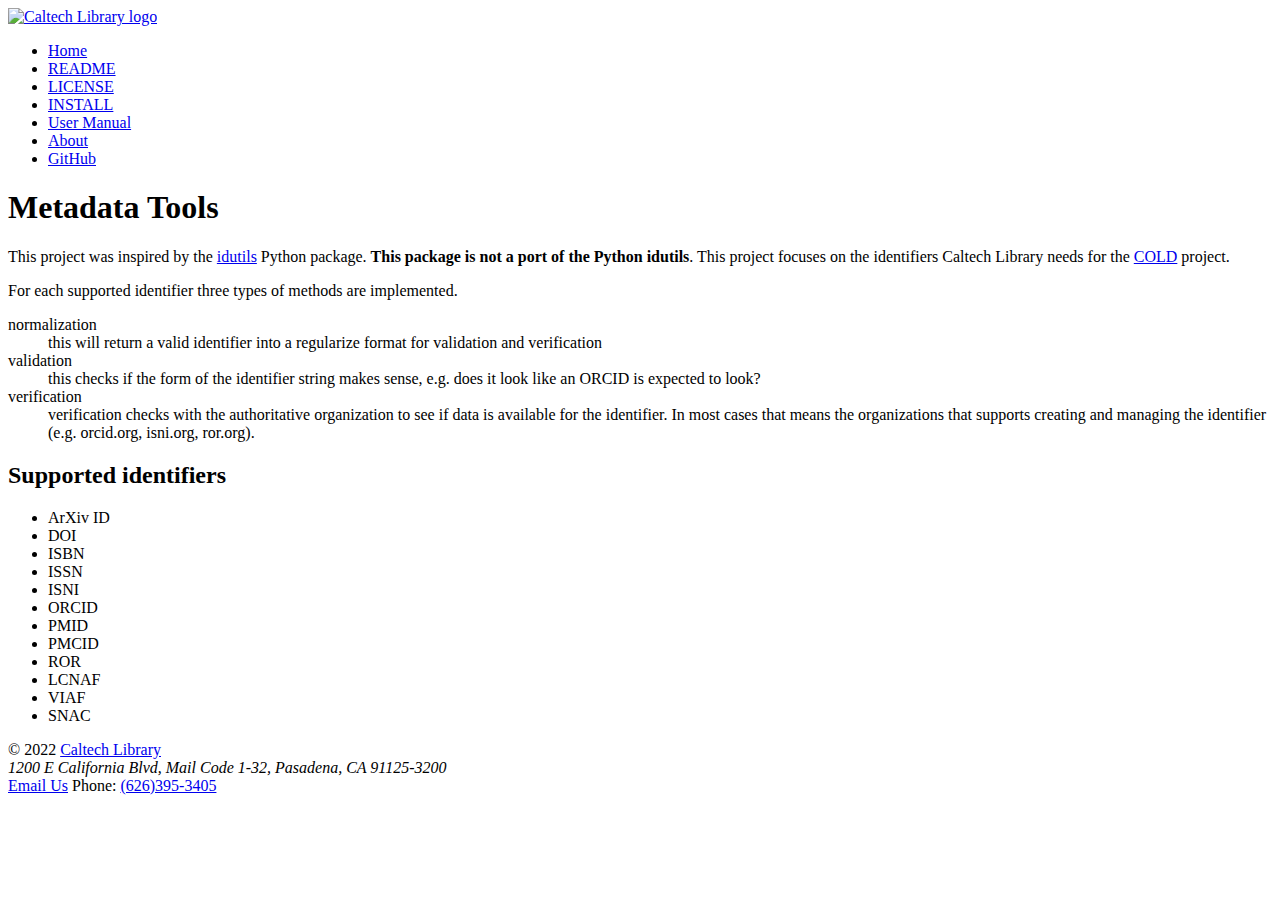
==== index.html @ 020f7009 "Basic identifier types implemented as ESM module" ====
<!DOCTYPE html>
<html lang="en">
<head>
    <title>COLD (Controlled Object List and Datum (Concept))</title>
    <link href='https://fonts.googleapis.com/css?family=Open+Sans' rel='stylesheet' type='text/css'>
    <link rel="stylesheet" href="https://caltechlibrary.github.io/css/site.css">
</head>
<body>
<header>
<a href="http://library.caltech.edu" title="link to Caltech Library Homepage"><img src="https://caltechlibrary.github.io/assets/liblogo.gif" alt="Caltech Library logo"></a>
</header>
<nav>
<ul>
    <li><a href="/">Home</a></li>
    <li><a href="index.html">README</a></li>
    <li><a href="LICENSE">LICENSE</a></li>
    <li><a href="INSTALL.html">INSTALL</a></li>
    <li><a href="user_manual.html">User Manual</a></li>
    <li><a href="about.html">About</a></li>
    <li><a href="https://github.com/caltechlibrary/cold">GitHub</a></li>
</ul>
</nav>

<section>
<h1 id="metadata-tools">Metadata Tools</h1>
<p>This project was inspired by the <a
href="https://idutils.readthedocs.io/en/latest/">idutils</a> Python
package. <strong>This package is not a port of the Python
idutils</strong>. This project focuses on the identifiers Caltech
Library needs for the <a
href="https://github.com/caltechlibrary/cold">COLD</a> project.</p>
<p>For each supported identifier three types of methods are
implemented.</p>
<dl>
<dt>normalization</dt>
<dd>
this will return a valid identifier into a regularize format for
validation and verification
</dd>
<dt>validation</dt>
<dd>
this checks if the form of the identifier string makes sense, e.g. does
it look like an ORCID is expected to look?
</dd>
<dt>verification</dt>
<dd>
verification checks with the authoritative organization to see if data
is available for the identifier. In most cases that means the
organizations that supports creating and managing the identifier
(e.g. orcid.org, isni.org, ror.org).
</dd>
</dl>
<h2 id="supported-identifiers">Supported identifiers</h2>
<ul>
<li>ArXiv ID</li>
<li>DOI</li>
<li>ISBN</li>
<li>ISSN</li>
<li>ISNI</li>
<li>ORCID</li>
<li>PMID</li>
<li>PMCID</li>
<li>ROR</li>
<li>LCNAF</li>
<li>VIAF</li>
<li>SNAC</li>
</ul>
</section>

<footer>
<span>&copy; 2022 <a href="https://www.library.caltech.edu/copyright">Caltech Library</a></span>
<address>1200 E California Blvd, Mail Code 1-32, Pasadena, CA 91125-3200</address>
<span><a href="mailto:library@caltech.edu">Email Us</a></span>
<span>Phone: <a href="tel:+1-626-395-3405">(626)395-3405</a></span>
</footer>
</body>
</html>
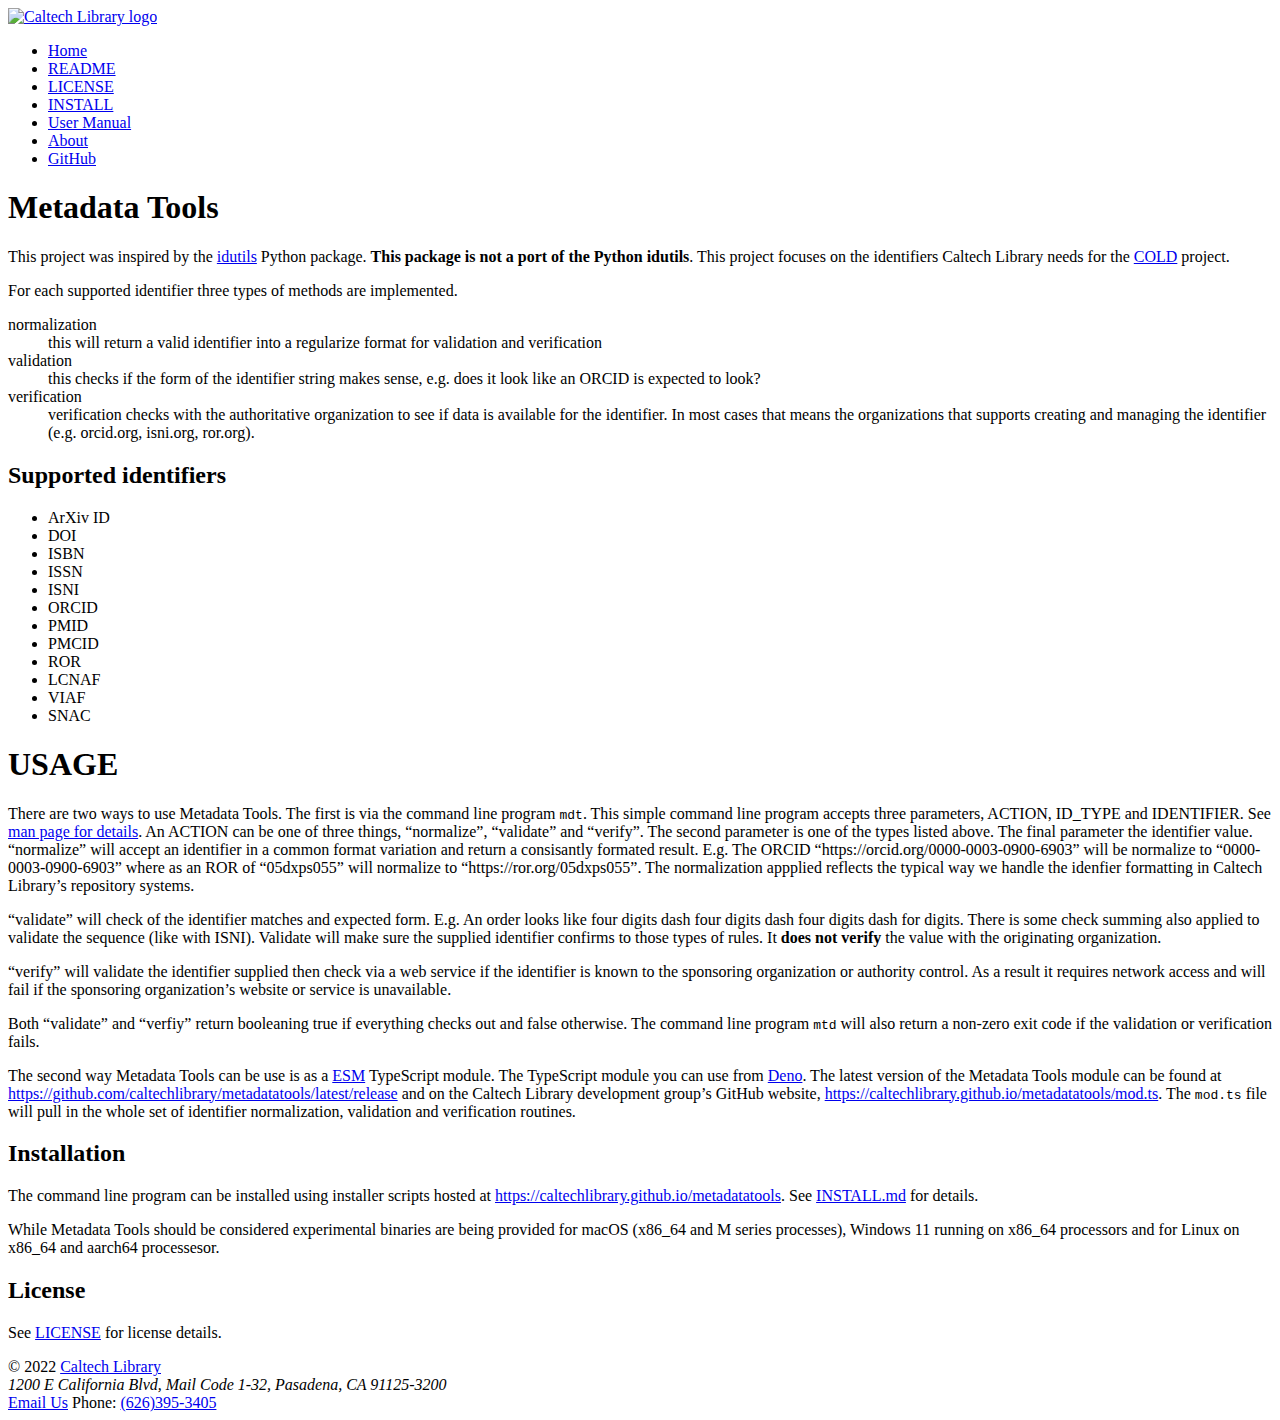
==== commit c1839b48: "prep for 0.0.1 proof of concept" ====
--- a/index.html
+++ b/index.html
@@ -65,6 +65,57 @@
 <li>VIAF</li>
 <li>SNAC</li>
 </ul>
+<h1 id="usage">USAGE</h1>
+<p>There are two ways to use Metadata Tools. The first is via the
+command line program <code>mdt</code>. This simple command line program
+accepts three parameters, ACTION, ID_TYPE and IDENTIFIER. See <a
+href="mdt.1.html">man page for details</a>. An ACTION can be one of
+three things, “normalize”, “validate” and “verify”. The second parameter
+is one of the types listed above. The final parameter the identifier
+value. “normalize” will accept an identifier in a common format
+variation and return a consisantly formated result. E.g. The ORCID
+“https://orcid.org/0000-0003-0900-6903” will be normalize to
+“0000-0003-0900-6903” where as an ROR of “05dxps055” will normalize to
+“https://ror.org/05dxps055”. The normalization appplied reflects the
+typical way we handle the idenfier formatting in Caltech Library’s
+repository systems.</p>
+<p>“validate” will check of the identifier matches and expected form.
+E.g. An order looks like four digits dash four digits dash four digits
+dash for digits. There is some check summing also applied to validate
+the sequence (like with ISNI). Validate will make sure the supplied
+identifier confirms to those types of rules. It <strong>does not
+verify</strong> the value with the originating organization.</p>
+<p>“verify” will validate the identifier supplied then check via a web
+service if the identifier is known to the sponsoring organization or
+authority control. As a result it requires network access and will fail
+if the sponsoring organization’s website or service is unavailable.</p>
+<p>Both “validate” and “verfiy” return booleaning true if everything
+checks out and false otherwise. The command line program
+<code>mtd</code> will also return a non-zero exit code if the validation
+or verification fails.</p>
+<p>The second way Metadata Tools can be use is as a <a
+href="https://en.wikipedia.org/wiki/ECMAScript#6th_Edition_%E2%80%93_ECMAScript_2015"
+title="ECMAScript Module">ESM</a> TypeScript module. The TypeScript
+module you can use from <a href="https://deno.com">Deno</a>. The latest
+version of the Metadata Tools module can be found at <a
+href="https://github.com/caltechlibrary/metadatatools/latest/release"
+class="uri">https://github.com/caltechlibrary/metadatatools/latest/release</a>
+and on the Caltech Library development group’s GitHub website, <a
+href="https://caltechlibrary.github.io/metadatatools/mod.ts"
+class="uri">https://caltechlibrary.github.io/metadatatools/mod.ts</a>.
+The <code>mod.ts</code> file will pull in the whole set of identifier
+normalization, validation and verification routines.</p>
+<h2 id="installation">Installation</h2>
+<p>The command line program can be installed using installer scripts
+hosted at <a href="https://caltechlibrary.github.io/metadatatools"
+class="uri">https://caltechlibrary.github.io/metadatatools</a>. See <a
+href="INSTALL.html">INSTALL.md</a> for details.</p>
+<p>While Metadata Tools should be considered experimental binaries are
+being provided for macOS (x86_64 and M series processes), Windows 11
+running on x86_64 processors and for Linux on x86_64 and aarch64
+processesor.</p>
+<h2 id="license">License</h2>
+<p>See <a href="./LICENSE">LICENSE</a> for license details.</p>
 </section>
 
 <footer>
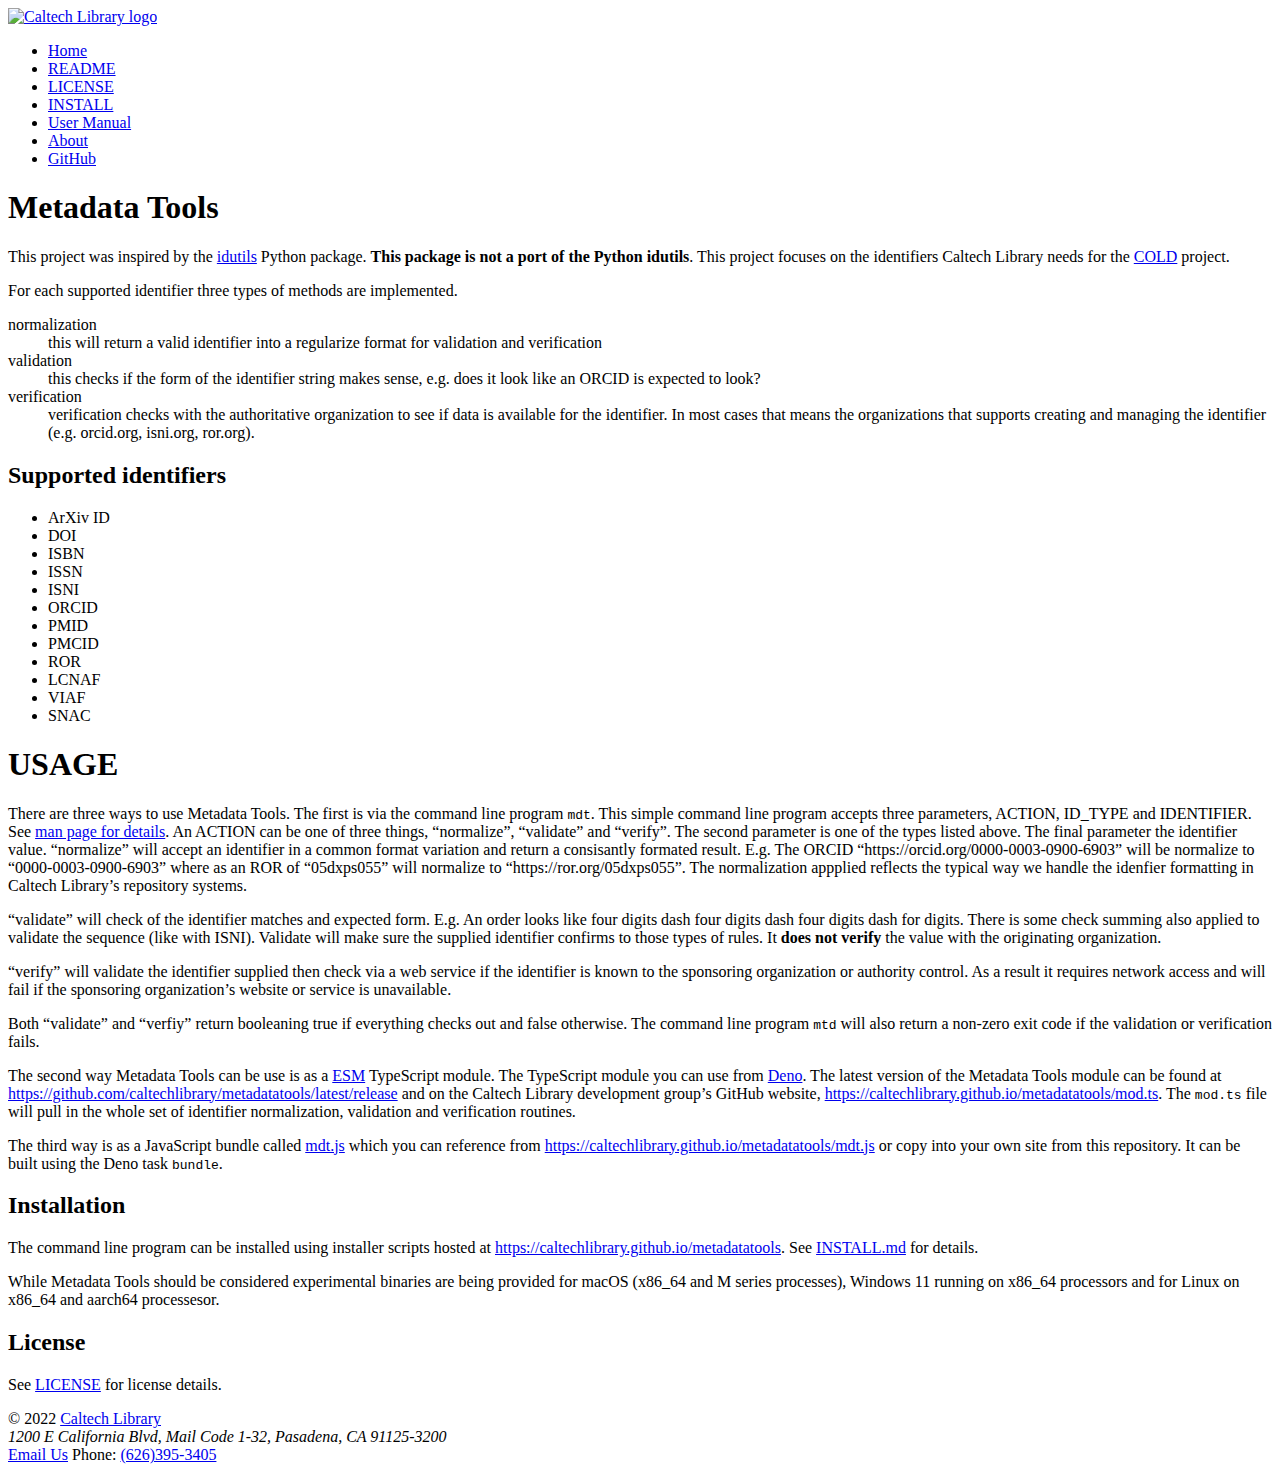
==== commit d8f4c0a7: "commiting to main" ====
--- a/index.html
+++ b/index.html
@@ -17,7 +17,7 @@
     <li><a href="INSTALL.html">INSTALL</a></li>
     <li><a href="user_manual.html">User Manual</a></li>
     <li><a href="about.html">About</a></li>
-    <li><a href="https://github.com/caltechlibrary/cold">GitHub</a></li>
+    <li><a href="https://github.com/caltechlibrary/metadatatools">GitHub</a></li>
 </ul>
 </nav>
 
@@ -66,7 +66,7 @@
 <li>SNAC</li>
 </ul>
 <h1 id="usage">USAGE</h1>
-<p>There are two ways to use Metadata Tools. The first is via the
+<p>There are three ways to use Metadata Tools. The first is via the
 command line program <code>mdt</code>. This simple command line program
 accepts three parameters, ACTION, ID_TYPE and IDENTIFIER. See <a
 href="mdt.1.html">man page for details</a>. An ACTION can be one of
@@ -105,6 +105,12 @@
 class="uri">https://caltechlibrary.github.io/metadatatools/mod.ts</a>.
 The <code>mod.ts</code> file will pull in the whole set of identifier
 normalization, validation and verification routines.</p>
+<p>The third way is as a JavaScript bundle called <a
+href="mdt.js">mdt.js</a> which you can reference from <a
+href="https://caltechlibrary.github.io/metadatatools/mdt.js"
+class="uri">https://caltechlibrary.github.io/metadatatools/mdt.js</a> or
+copy into your own site from this repository. It can be built using the
+Deno task <code>bundle</code>.</p>
 <h2 id="installation">Installation</h2>
 <p>The command line program can be installed using installer scripts
 hosted at <a href="https://caltechlibrary.github.io/metadatatools"
